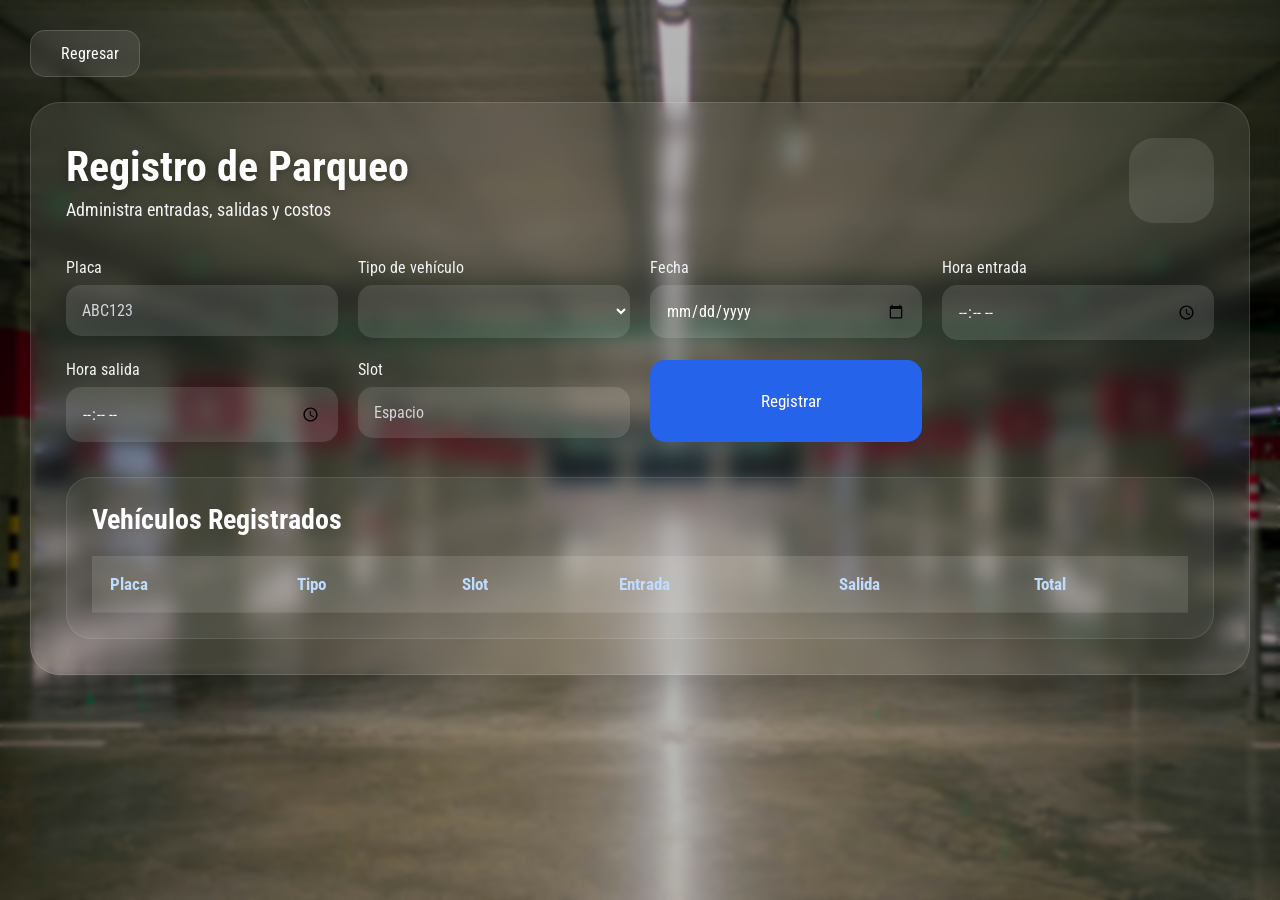
==== HTML/parking.html @ 58b37f6d "Primer commit" ====
<!DOCTYPE html>
<html lang="es">
<head>

<meta charset="UTF-8">

<meta name="viewport"
content="width=device-width, initial-scale=1.0">

<link href="https://cdn.boxicons.com/2.1.4/css/boxicons.min.css"
rel="stylesheet">

<link rel="stylesheet"
href="../CSS/parking.css">

<title>Registro de Parqueo</title>

</head>
<body>

<!-- OVERLAY -->

<div class="overlay"></div>

<!-- TOP BAR -->

<div class="top-bar">

    <button class="back-btn"
    onclick="goBack()">

        <i class='bx bx-arrow-back'></i>
        Regresar

    </button>

</div>

<!-- CONTAINER -->

<div class="container">

    <!-- HEADER -->

    <div class="header">

        <div>

            <h1>
                Registro de Parqueo
            </h1>

            <p>
                Administra entradas, salidas y costos
            </p>

        </div>

        <div class="header-icon">

            <i class='bx bx-parking'></i>

        </div>

    </div>

    <!-- FORM -->

    <div class="form-container">

        <form id="parkingForm">

            <div class="input-group">

                <label>Placa</label>

                <input
                type="text"
                id="plate"
                placeholder="ABC123"
                required>

            </div>

            <div class="input-group">

                <label>Tipo de vehículo</label>

                <select id="vehicleType"></select>

            </div>

            <div class="input-group">

                <label>Fecha</label>

                <input
                type="date"
                id="date"
                required>

            </div>

            <div class="input-group">

                <label>Hora entrada</label>

                <input
                type="time"
                id="entryHour"
                required>

            </div>

            <div class="input-group">

                <label>Hora salida</label>

                <input
                type="time"
                id="exitHour"
                required>

            </div>

            <div class="input-group">

                <label>Slot</label>

                <input
                type="number"
                id="slot"
                placeholder="Espacio"
                required>

            </div>

            <button type="submit">

                <i class='bx bx-save'></i>
                Registrar

            </button>

        </form>

    </div>

    <!-- TABLE -->

    <div class="table-container">

        <div class="table-header">

            <h2>
                Vehículos Registrados
            </h2>

        </div>

        <table>

            <thead>

                <tr>

                    <th>Placa</th>
                    <th>Tipo</th>
                    <th>Slot</th>
                    <th>Entrada</th>
                    <th>Salida</th>
                    <th>Total</th>

                </tr>

            </thead>

            <tbody id="parkingTable"></tbody>

        </table>

    </div>

</div>

<script src="../JS/parking.js"></script>

</body>
</html>
---- CSS/parking.css ----
@import url('https://fonts.googleapis.com/css2?family=Roboto+Condensed:wght@100..900&display=swap');

*{
    margin:0;
    padding:0;
    box-sizing:border-box;
    font-family:'Roboto Condensed', sans-serif;
}

body{
    min-height:100vh;

    background:
    linear-gradient(
        rgba(0,0,0,.28),
        rgba(0,0,0,.28)
    ),
    url("../imagenes/noppon-meenuch-DFIB-BDdTkA-unsplash.jpg");

    background-size:cover;
    background-position:center;
    background-repeat:no-repeat;
    background-attachment:fixed;

    padding:30px;

    color:white;

    overflow-x:hidden;
}

/* OVERLAY */

.overlay{
    position:fixed;
    inset:0;

    backdrop-filter:blur(2px);

    z-index:-1;
}

/* TOP BAR */

.top-bar{
    margin-bottom:25px;
}

.back-btn{
    display:flex;
    align-items:center;
    gap:10px;

    background:rgba(255,255,255,.10);

    color:white;

    border:1px solid rgba(255,255,255,.15);

    backdrop-filter:blur(8px);

    padding:13px 20px;

    border-radius:15px;

    cursor:pointer;

    transition:.3s ease;

    font-size:16px;
}

.back-btn:hover{
    background:rgba(255,255,255,.18);

    transform:translateX(-5px);
}

/* CONTAINER */

.container{
    max-width:1350px;
    margin:auto;

    background:rgba(255,255,255,.08);

    border:1px solid rgba(255,255,255,.12);

    backdrop-filter:blur(10px);

    border-radius:30px;

    padding:35px;

    box-shadow:
    0 8px 30px rgba(0,0,0,.18);
}

/* HEADER */

.header{
    display:flex;
    justify-content:space-between;
    align-items:center;

    margin-bottom:35px;
}

.header h1{
    font-size:42px;
    margin-bottom:8px;

    text-shadow:0 2px 10px rgba(0,0,0,.3);
}

.header p{
    color:#f3f4f6;
    font-size:18px;
}

.header-icon{
    width:85px;
    height:85px;

    border-radius:25px;

    background:rgba(255,255,255,.10);

    display:flex;
    justify-content:center;
    align-items:center;
}

.header-icon i{
    font-size:45px;
    color:#93c5fd;
}

/* FORM */

.form-container{
    margin-bottom:35px;
}

form{
    display:grid;

    grid-template-columns:
    repeat(auto-fit,minmax(220px,1fr));

    gap:20px;
}

.input-group{
    display:flex;
    flex-direction:column;
    gap:8px;
}

label{
    color:#f3f4f6;
    font-size:16px;
}

input,
select{
    padding:15px;

    border:none;

    border-radius:15px;

    outline:none;

    background:rgba(255,255,255,.12);

    color:white;

    font-size:16px;

    border:1px solid transparent;

    transition:.3s ease;
}

input::placeholder{
    color:#d1d5db;
}

select option{
    color:black;
}

input:focus,
select:focus{
    border-color:#93c5fd;

    background:rgba(255,255,255,.16);
}

/* BUTTON */

button{
    border:none;

    border-radius:15px;

    cursor:pointer;

    transition:.3s ease;
}

form button{
    background:#2563eb;

    color:white;

    font-size:17px;

    display:flex;
    justify-content:center;
    align-items:center;
    gap:10px;

    padding:15px;
}

form button:hover{
    background:#1d4ed8;

    transform:translateY(-3px);
}

/* TABLE */

.table-container{
    background:rgba(255,255,255,.06);

    border:1px solid rgba(255,255,255,.10);

    border-radius:25px;

    padding:25px;

    overflow-x:auto;
}

.table-header{
    margin-bottom:20px;
}

.table-header h2{
    font-size:28px;
}

table{
    width:100%;
    border-collapse:collapse;
}

th,
td{
    padding:18px;
    text-align:left;
}

th{
    background:rgba(255,255,255,.12);

    color:#bfdbfe;

    font-size:17px;
}

td{
    color:white;
}

tr{
    border-bottom:
    1px solid rgba(255,255,255,.08);
}

tr:hover{
    background:rgba(255,255,255,.05);
}

/* RESPONSIVE */

@media(max-width:768px){

    body{
        padding:15px;
    }

    .container{
        padding:25px;
    }

    .header{
        flex-direction:column;
        align-items:flex-start;
        gap:20px;
    }

    .header h1{
        font-size:32px;
    }

    form{
        grid-template-columns:1fr;
    }

    table{
        font-size:14px;
    }
}
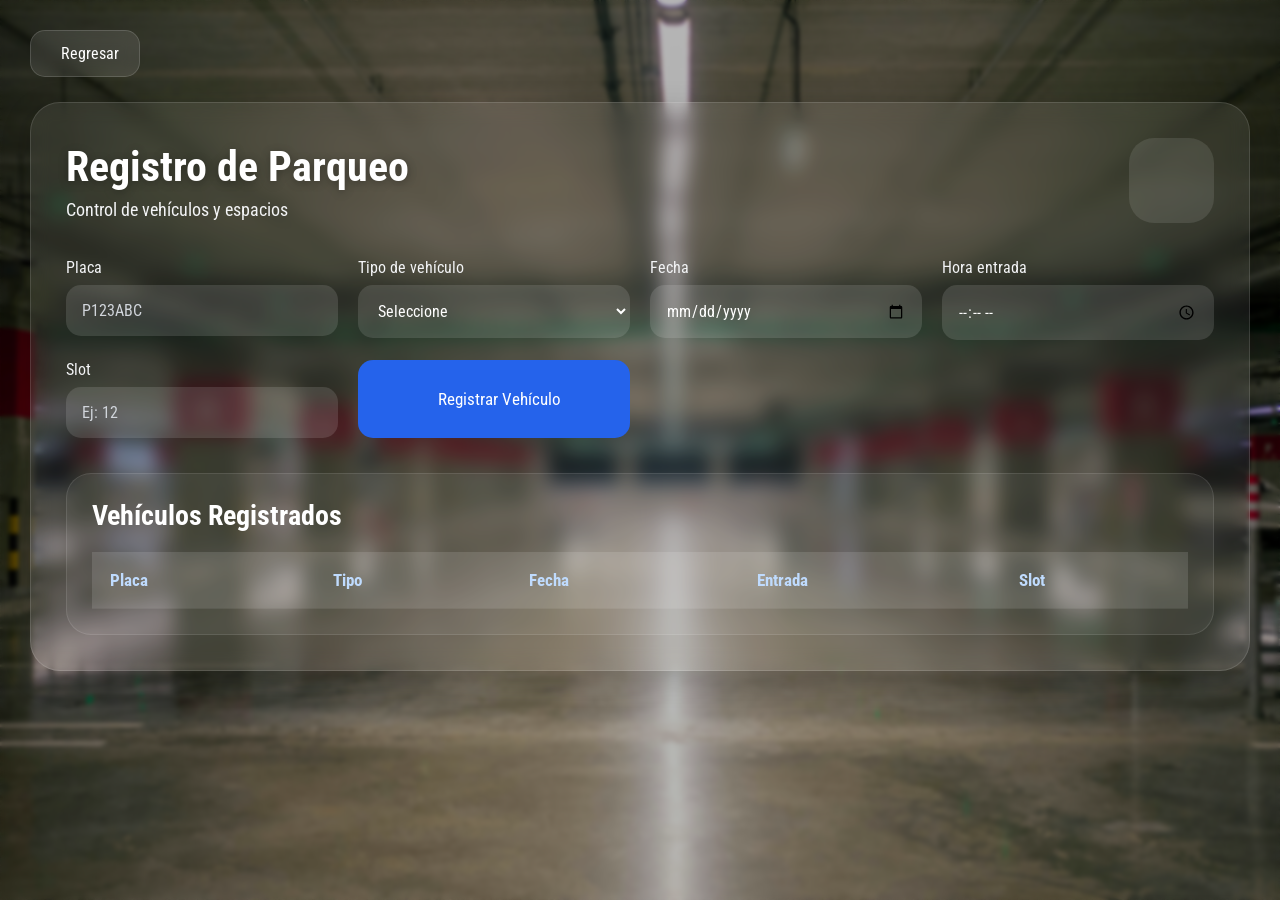
==== commit e580d797: "Creacion de rama Reporte-Servicios" ====
--- a/HTML/parking.html
+++ b/HTML/parking.html
@@ -51,7 +51,7 @@
             </h1>
 
             <p>
-                Administra entradas, salidas y costos
+                Control de vehículos y espacios
             </p>
 
         </div>
@@ -69,6 +69,8 @@
     <div class="form-container">
 
         <form id="parkingForm">
+
+            <!-- PLACA -->
 
             <div class="input-group">
 
@@ -77,18 +79,34 @@
                 <input
                 type="text"
                 id="plate"
-                placeholder="ABC123"
-                required>
-
-            </div>
-
-            <div class="input-group">
-
-                <label>Tipo de vehículo</label>
-
-                <select id="vehicleType"></select>
-
-            </div>
+                placeholder="P123ABC"
+                maxlength="10"
+                autocomplete="off"
+                required>
+
+            </div>
+
+            <!-- TIPO -->
+
+            <div class="input-group">
+
+                <label>
+                    Tipo de vehículo
+                </label>
+
+                <select
+                id="vehicleType"
+                required>
+
+                    <option value="">
+                        Seleccione
+                    </option>
+
+                </select>
+
+            </div>
+
+            <!-- FECHA -->
 
             <div class="input-group">
 
@@ -101,9 +119,13 @@
 
             </div>
 
-            <div class="input-group">
-
-                <label>Hora entrada</label>
+            <!-- HORA ENTRADA -->
+
+            <div class="input-group">
+
+                <label>
+                    Hora entrada
+                </label>
 
                 <input
                 type="time"
@@ -112,16 +134,7 @@
 
             </div>
 
-            <div class="input-group">
-
-                <label>Hora salida</label>
-
-                <input
-                type="time"
-                id="exitHour"
-                required>
-
-            </div>
+            <!-- SLOT -->
 
             <div class="input-group">
 
@@ -130,15 +143,19 @@
                 <input
                 type="number"
                 id="slot"
-                placeholder="Espacio"
-                required>
-
-            </div>
+                placeholder="Ej: 12"
+                min="1"
+                required>
+
+            </div>
+
+            <!-- BOTON -->
 
             <button type="submit">
 
                 <i class='bx bx-save'></i>
-                Registrar
+
+                Registrar Vehículo
 
             </button>
 
@@ -166,16 +183,17 @@
 
                     <th>Placa</th>
                     <th>Tipo</th>
+                    <th>Fecha</th>
+                    <th>Entrada</th>
                     <th>Slot</th>
-                    <th>Entrada</th>
-                    <th>Salida</th>
-                    <th>Total</th>
 
                 </tr>
 
             </thead>
 
-            <tbody id="parkingTable"></tbody>
+            <tbody id="parkingTable">
+
+            </tbody>
 
         </table>
 
